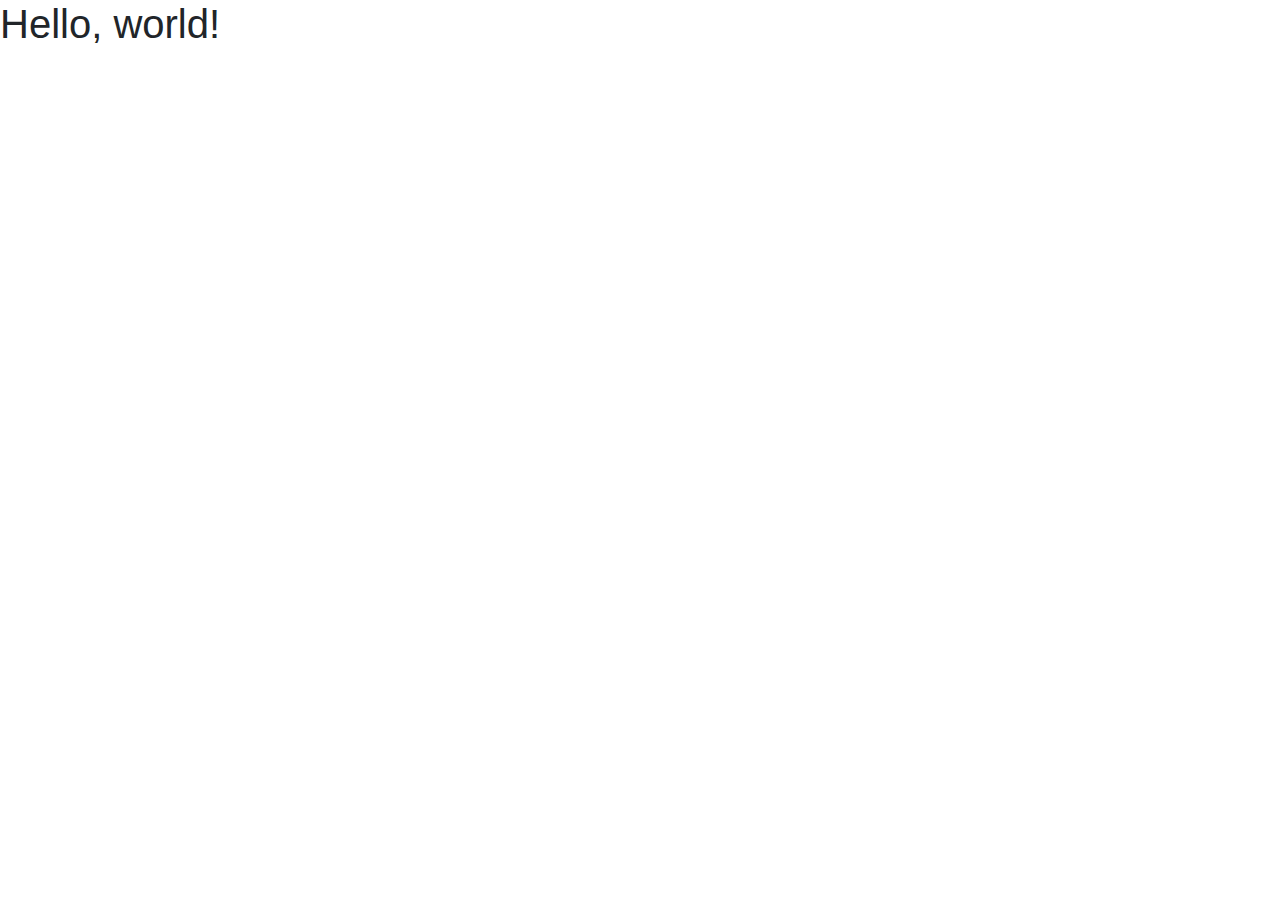
==== blog.html @ 0527869d "testing bootstrap integration" ====
<!doctype html>
<html lang="en">
  <head>
    <!-- Required meta tags -->
    <meta charset="utf-8">
    <meta name="viewport" content="width=device-width, initial-scale=1, shrink-to-fit=no">

    <!-- Bootstrap CSS -->
    <link rel="stylesheet" href="https://cdn.jsdelivr.net/npm/bootstrap@4.3.1/dist/css/bootstrap.min.css" integrity="sha384-ggOyR0iXCbMQv3Xipma34MD+dH/1fQ784/j6cY/iJTQUOhcWr7x9JvoRxT2MZw1T" crossorigin="anonymous">

    <title>Hello, world!</title>
  </head>
  <body>
    <h1>Hello, world!</h1>

    <!-- Optional JavaScript -->
    <!-- jQuery first, then Popper.js, then Bootstrap JS -->
    <script src="https://code.jquery.com/jquery-3.3.1.slim.min.js" integrity="sha384-q8i/X+965DzO0rT7abK41JStQIAqVgRVzpbzo5smXKp4YfRvH+8abtTE1Pi6jizo" crossorigin="anonymous"></script>
    <script src="https://cdn.jsdelivr.net/npm/popper.js@1.14.7/dist/umd/popper.min.js" integrity="sha384-UO2eT0CpHqdSJQ6hJty5KVphtPhzWj9WO1clHTMGa3JDZwrnQq4sF86dIHNDz0W1" crossorigin="anonymous"></script>
    <script src="https://cdn.jsdelivr.net/npm/bootstrap@4.3.1/dist/js/bootstrap.min.js" integrity="sha384-JjSmVgyd0p3pXB1rRibZUAYoIIy6OrQ6VrjIEaFf/nJGzIxFDsf4x0xIM+B07jRM" crossorigin="anonymous"></script>
  </body>
</html>
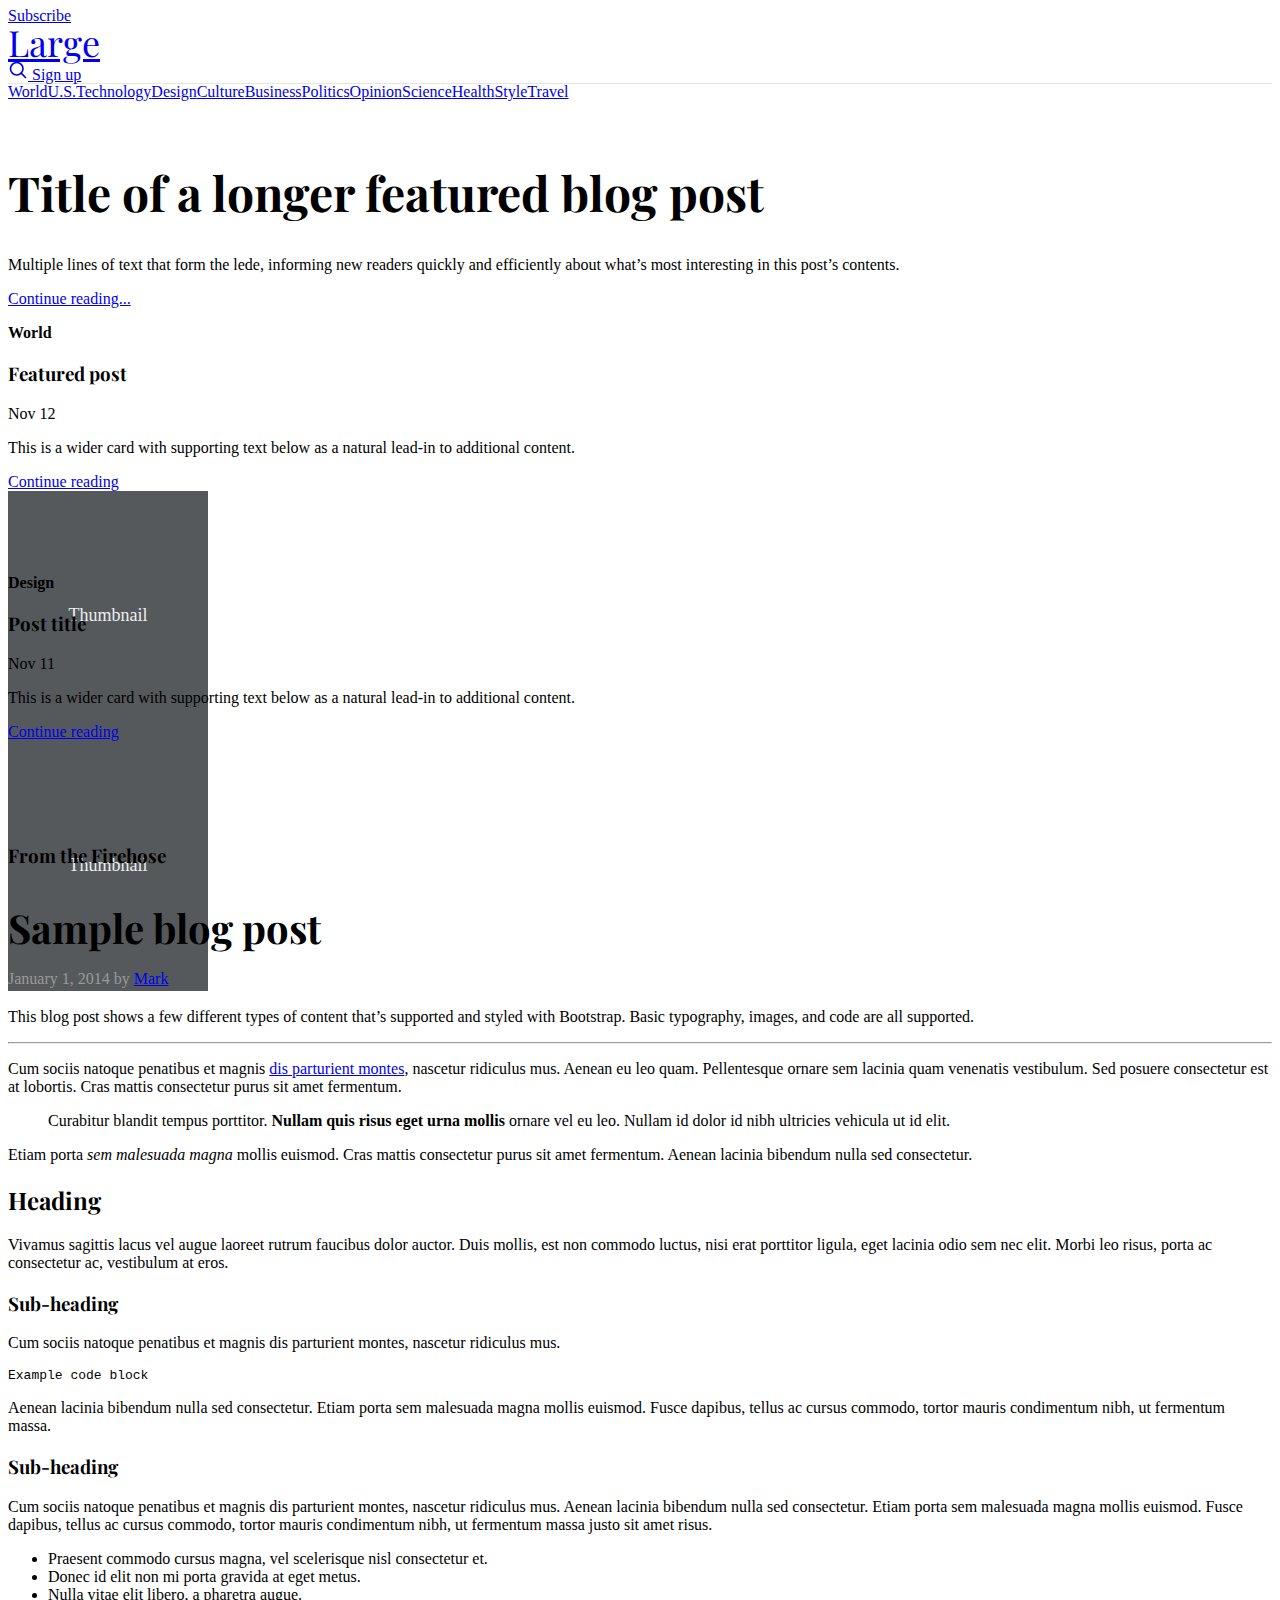
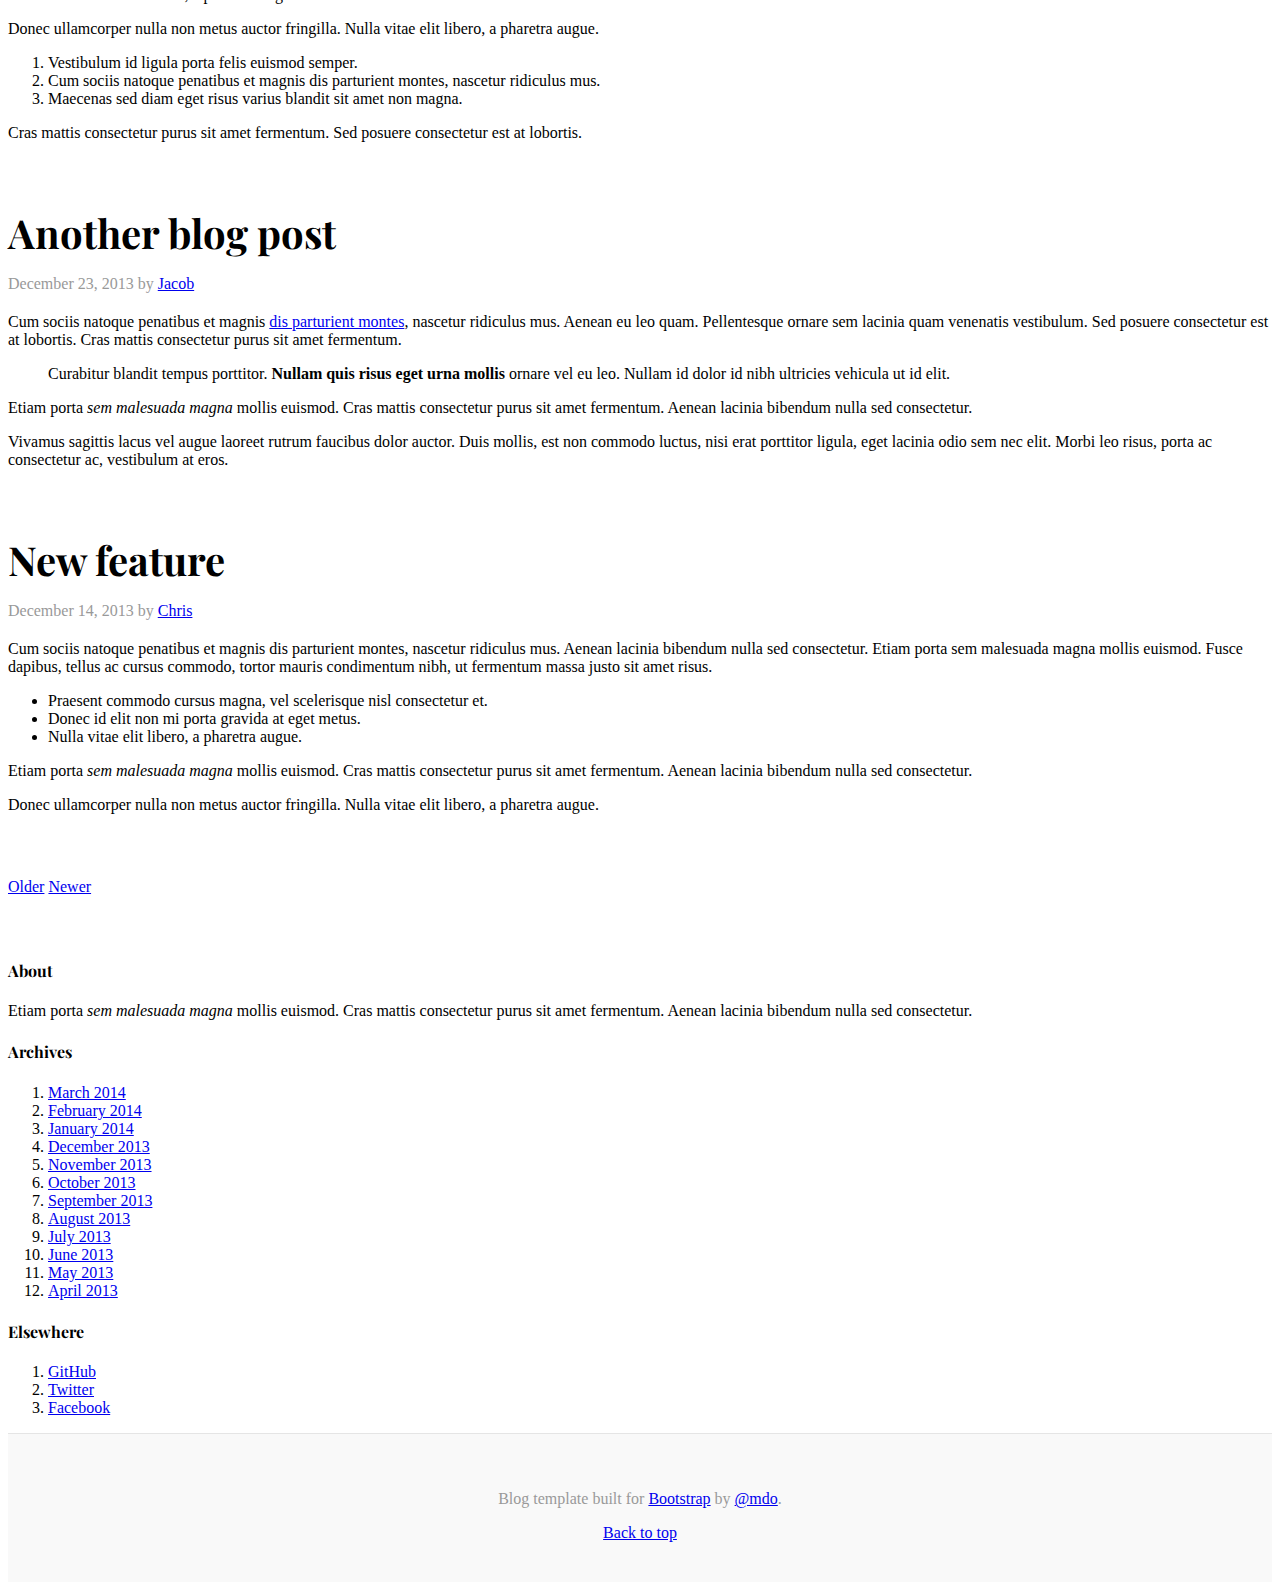
==== commit 0c5b6000: "trying a bootstrap demo page" ====
--- a/blog.html
+++ b/blog.html
@@ -1,22 +1,232 @@
 <!doctype html>
 <html lang="en">
   <head>
-    <!-- Required meta tags -->
     <meta charset="utf-8">
     <meta name="viewport" content="width=device-width, initial-scale=1, shrink-to-fit=no">
-
-    <!-- Bootstrap CSS -->
-    <link rel="stylesheet" href="https://cdn.jsdelivr.net/npm/bootstrap@4.3.1/dist/css/bootstrap.min.css" integrity="sha384-ggOyR0iXCbMQv3Xipma34MD+dH/1fQ784/j6cY/iJTQUOhcWr7x9JvoRxT2MZw1T" crossorigin="anonymous">
-
-    <title>Hello, world!</title>
+    <meta name="description" content="">
+    <meta name="author" content="Mark Otto, Jacob Thornton, and Bootstrap contributors">
+    <meta name="generator" content="Jekyll v3.8.5">
+    <title>Blog Template · Bootstrap</title>
+
+    <link rel="canonical" href="https://getbootstrap.com/docs/4.3/examples/blog/">
+
+    <!-- Bootstrap core CSS -->
+<link href="/docs/4.3/dist/css/bootstrap.min.css" rel="stylesheet" integrity="sha384-ggOyR0iXCbMQv3Xipma34MD+dH/1fQ784/j6cY/iJTQUOhcWr7x9JvoRxT2MZw1T" crossorigin="anonymous">
+
+
+    <style>
+      .bd-placeholder-img {
+        font-size: 1.125rem;
+        text-anchor: middle;
+        -webkit-user-select: none;
+        -moz-user-select: none;
+        -ms-user-select: none;
+        user-select: none;
+      }
+
+      @media (min-width: 768px) {
+        .bd-placeholder-img-lg {
+          font-size: 3.5rem;
+        }
+      }
+    </style>
+    <!-- Custom styles for this template -->
+    <link href="https://fonts.googleapis.com/css?family=Playfair+Display:700,900" rel="stylesheet">
+    <!-- Custom styles for this template -->
+    <link href="blog.css" rel="stylesheet">
   </head>
   <body>
-    <h1>Hello, world!</h1>
-
-    <!-- Optional JavaScript -->
-    <!-- jQuery first, then Popper.js, then Bootstrap JS -->
-    <script src="https://code.jquery.com/jquery-3.3.1.slim.min.js" integrity="sha384-q8i/X+965DzO0rT7abK41JStQIAqVgRVzpbzo5smXKp4YfRvH+8abtTE1Pi6jizo" crossorigin="anonymous"></script>
-    <script src="https://cdn.jsdelivr.net/npm/popper.js@1.14.7/dist/umd/popper.min.js" integrity="sha384-UO2eT0CpHqdSJQ6hJty5KVphtPhzWj9WO1clHTMGa3JDZwrnQq4sF86dIHNDz0W1" crossorigin="anonymous"></script>
-    <script src="https://cdn.jsdelivr.net/npm/bootstrap@4.3.1/dist/js/bootstrap.min.js" integrity="sha384-JjSmVgyd0p3pXB1rRibZUAYoIIy6OrQ6VrjIEaFf/nJGzIxFDsf4x0xIM+B07jRM" crossorigin="anonymous"></script>
-  </body>
-</html>+    <div class="container">
+  <header class="blog-header py-3">
+    <div class="row flex-nowrap justify-content-between align-items-center">
+      <div class="col-4 pt-1">
+        <a class="text-muted" href="#">Subscribe</a>
+      </div>
+      <div class="col-4 text-center">
+        <a class="blog-header-logo text-dark" href="#">Large</a>
+      </div>
+      <div class="col-4 d-flex justify-content-end align-items-center">
+        <a class="text-muted" href="#">
+          <svg xmlns="http://www.w3.org/2000/svg" width="20" height="20" fill="none" stroke="currentColor" stroke-linecap="round" stroke-linejoin="round" stroke-width="2" class="mx-3" role="img" viewBox="0 0 24 24" focusable="false"><title>Search</title><circle cx="10.5" cy="10.5" r="7.5"/><path d="M21 21l-5.2-5.2"/></svg>
+        </a>
+        <a class="btn btn-sm btn-outline-secondary" href="#">Sign up</a>
+      </div>
+    </div>
+  </header>
+
+  <div class="nav-scroller py-1 mb-2">
+    <nav class="nav d-flex justify-content-between">
+      <a class="p-2 text-muted" href="#">World</a>
+      <a class="p-2 text-muted" href="#">U.S.</a>
+      <a class="p-2 text-muted" href="#">Technology</a>
+      <a class="p-2 text-muted" href="#">Design</a>
+      <a class="p-2 text-muted" href="#">Culture</a>
+      <a class="p-2 text-muted" href="#">Business</a>
+      <a class="p-2 text-muted" href="#">Politics</a>
+      <a class="p-2 text-muted" href="#">Opinion</a>
+      <a class="p-2 text-muted" href="#">Science</a>
+      <a class="p-2 text-muted" href="#">Health</a>
+      <a class="p-2 text-muted" href="#">Style</a>
+      <a class="p-2 text-muted" href="#">Travel</a>
+    </nav>
+  </div>
+
+  <div class="jumbotron p-4 p-md-5 text-white rounded bg-dark">
+    <div class="col-md-6 px-0">
+      <h1 class="display-4 font-italic">Title of a longer featured blog post</h1>
+      <p class="lead my-3">Multiple lines of text that form the lede, informing new readers quickly and efficiently about what’s most interesting in this post’s contents.</p>
+      <p class="lead mb-0"><a href="#" class="text-white font-weight-bold">Continue reading...</a></p>
+    </div>
+  </div>
+
+  <div class="row mb-2">
+    <div class="col-md-6">
+      <div class="row no-gutters border rounded overflow-hidden flex-md-row mb-4 shadow-sm h-md-250 position-relative">
+        <div class="col p-4 d-flex flex-column position-static">
+          <strong class="d-inline-block mb-2 text-primary">World</strong>
+          <h3 class="mb-0">Featured post</h3>
+          <div class="mb-1 text-muted">Nov 12</div>
+          <p class="card-text mb-auto">This is a wider card with supporting text below as a natural lead-in to additional content.</p>
+          <a href="#" class="stretched-link">Continue reading</a>
+        </div>
+        <div class="col-auto d-none d-lg-block">
+          <svg class="bd-placeholder-img" width="200" height="250" xmlns="http://www.w3.org/2000/svg" preserveAspectRatio="xMidYMid slice" focusable="false" role="img" aria-label="Placeholder: Thumbnail"><title>Placeholder</title><rect width="100%" height="100%" fill="#55595c"/><text x="50%" y="50%" fill="#eceeef" dy=".3em">Thumbnail</text></svg>
+        </div>
+      </div>
+    </div>
+    <div class="col-md-6">
+      <div class="row no-gutters border rounded overflow-hidden flex-md-row mb-4 shadow-sm h-md-250 position-relative">
+        <div class="col p-4 d-flex flex-column position-static">
+          <strong class="d-inline-block mb-2 text-success">Design</strong>
+          <h3 class="mb-0">Post title</h3>
+          <div class="mb-1 text-muted">Nov 11</div>
+          <p class="mb-auto">This is a wider card with supporting text below as a natural lead-in to additional content.</p>
+          <a href="#" class="stretched-link">Continue reading</a>
+        </div>
+        <div class="col-auto d-none d-lg-block">
+          <svg class="bd-placeholder-img" width="200" height="250" xmlns="http://www.w3.org/2000/svg" preserveAspectRatio="xMidYMid slice" focusable="false" role="img" aria-label="Placeholder: Thumbnail"><title>Placeholder</title><rect width="100%" height="100%" fill="#55595c"/><text x="50%" y="50%" fill="#eceeef" dy=".3em">Thumbnail</text></svg>
+        </div>
+      </div>
+    </div>
+  </div>
+</div>
+
+<main role="main" class="container">
+  <div class="row">
+    <div class="col-md-8 blog-main">
+      <h3 class="pb-4 mb-4 font-italic border-bottom">
+        From the Firehose
+      </h3>
+
+      <div class="blog-post">
+        <h2 class="blog-post-title">Sample blog post</h2>
+        <p class="blog-post-meta">January 1, 2014 by <a href="#">Mark</a></p>
+
+        <p>This blog post shows a few different types of content that’s supported and styled with Bootstrap. Basic typography, images, and code are all supported.</p>
+        <hr>
+        <p>Cum sociis natoque penatibus et magnis <a href="#">dis parturient montes</a>, nascetur ridiculus mus. Aenean eu leo quam. Pellentesque ornare sem lacinia quam venenatis vestibulum. Sed posuere consectetur est at lobortis. Cras mattis consectetur purus sit amet fermentum.</p>
+        <blockquote>
+          <p>Curabitur blandit tempus porttitor. <strong>Nullam quis risus eget urna mollis</strong> ornare vel eu leo. Nullam id dolor id nibh ultricies vehicula ut id elit.</p>
+        </blockquote>
+        <p>Etiam porta <em>sem malesuada magna</em> mollis euismod. Cras mattis consectetur purus sit amet fermentum. Aenean lacinia bibendum nulla sed consectetur.</p>
+        <h2>Heading</h2>
+        <p>Vivamus sagittis lacus vel augue laoreet rutrum faucibus dolor auctor. Duis mollis, est non commodo luctus, nisi erat porttitor ligula, eget lacinia odio sem nec elit. Morbi leo risus, porta ac consectetur ac, vestibulum at eros.</p>
+        <h3>Sub-heading</h3>
+        <p>Cum sociis natoque penatibus et magnis dis parturient montes, nascetur ridiculus mus.</p>
+        <pre><code>Example code block</code></pre>
+        <p>Aenean lacinia bibendum nulla sed consectetur. Etiam porta sem malesuada magna mollis euismod. Fusce dapibus, tellus ac cursus commodo, tortor mauris condimentum nibh, ut fermentum massa.</p>
+        <h3>Sub-heading</h3>
+        <p>Cum sociis natoque penatibus et magnis dis parturient montes, nascetur ridiculus mus. Aenean lacinia bibendum nulla sed consectetur. Etiam porta sem malesuada magna mollis euismod. Fusce dapibus, tellus ac cursus commodo, tortor mauris condimentum nibh, ut fermentum massa justo sit amet risus.</p>
+        <ul>
+          <li>Praesent commodo cursus magna, vel scelerisque nisl consectetur et.</li>
+          <li>Donec id elit non mi porta gravida at eget metus.</li>
+          <li>Nulla vitae elit libero, a pharetra augue.</li>
+        </ul>
+        <p>Donec ullamcorper nulla non metus auctor fringilla. Nulla vitae elit libero, a pharetra augue.</p>
+        <ol>
+          <li>Vestibulum id ligula porta felis euismod semper.</li>
+          <li>Cum sociis natoque penatibus et magnis dis parturient montes, nascetur ridiculus mus.</li>
+          <li>Maecenas sed diam eget risus varius blandit sit amet non magna.</li>
+        </ol>
+        <p>Cras mattis consectetur purus sit amet fermentum. Sed posuere consectetur est at lobortis.</p>
+      </div><!-- /.blog-post -->
+
+      <div class="blog-post">
+        <h2 class="blog-post-title">Another blog post</h2>
+        <p class="blog-post-meta">December 23, 2013 by <a href="#">Jacob</a></p>
+
+        <p>Cum sociis natoque penatibus et magnis <a href="#">dis parturient montes</a>, nascetur ridiculus mus. Aenean eu leo quam. Pellentesque ornare sem lacinia quam venenatis vestibulum. Sed posuere consectetur est at lobortis. Cras mattis consectetur purus sit amet fermentum.</p>
+        <blockquote>
+          <p>Curabitur blandit tempus porttitor. <strong>Nullam quis risus eget urna mollis</strong> ornare vel eu leo. Nullam id dolor id nibh ultricies vehicula ut id elit.</p>
+        </blockquote>
+        <p>Etiam porta <em>sem malesuada magna</em> mollis euismod. Cras mattis consectetur purus sit amet fermentum. Aenean lacinia bibendum nulla sed consectetur.</p>
+        <p>Vivamus sagittis lacus vel augue laoreet rutrum faucibus dolor auctor. Duis mollis, est non commodo luctus, nisi erat porttitor ligula, eget lacinia odio sem nec elit. Morbi leo risus, porta ac consectetur ac, vestibulum at eros.</p>
+      </div><!-- /.blog-post -->
+
+      <div class="blog-post">
+        <h2 class="blog-post-title">New feature</h2>
+        <p class="blog-post-meta">December 14, 2013 by <a href="#">Chris</a></p>
+
+        <p>Cum sociis natoque penatibus et magnis dis parturient montes, nascetur ridiculus mus. Aenean lacinia bibendum nulla sed consectetur. Etiam porta sem malesuada magna mollis euismod. Fusce dapibus, tellus ac cursus commodo, tortor mauris condimentum nibh, ut fermentum massa justo sit amet risus.</p>
+        <ul>
+          <li>Praesent commodo cursus magna, vel scelerisque nisl consectetur et.</li>
+          <li>Donec id elit non mi porta gravida at eget metus.</li>
+          <li>Nulla vitae elit libero, a pharetra augue.</li>
+        </ul>
+        <p>Etiam porta <em>sem malesuada magna</em> mollis euismod. Cras mattis consectetur purus sit amet fermentum. Aenean lacinia bibendum nulla sed consectetur.</p>
+        <p>Donec ullamcorper nulla non metus auctor fringilla. Nulla vitae elit libero, a pharetra augue.</p>
+      </div><!-- /.blog-post -->
+
+      <nav class="blog-pagination">
+        <a class="btn btn-outline-primary" href="#">Older</a>
+        <a class="btn btn-outline-secondary disabled" href="#" tabindex="-1" aria-disabled="true">Newer</a>
+      </nav>
+
+    </div><!-- /.blog-main -->
+
+    <aside class="col-md-4 blog-sidebar">
+      <div class="p-4 mb-3 bg-light rounded">
+        <h4 class="font-italic">About</h4>
+        <p class="mb-0">Etiam porta <em>sem malesuada magna</em> mollis euismod. Cras mattis consectetur purus sit amet fermentum. Aenean lacinia bibendum nulla sed consectetur.</p>
+      </div>
+
+      <div class="p-4">
+        <h4 class="font-italic">Archives</h4>
+        <ol class="list-unstyled mb-0">
+          <li><a href="#">March 2014</a></li>
+          <li><a href="#">February 2014</a></li>
+          <li><a href="#">January 2014</a></li>
+          <li><a href="#">December 2013</a></li>
+          <li><a href="#">November 2013</a></li>
+          <li><a href="#">October 2013</a></li>
+          <li><a href="#">September 2013</a></li>
+          <li><a href="#">August 2013</a></li>
+          <li><a href="#">July 2013</a></li>
+          <li><a href="#">June 2013</a></li>
+          <li><a href="#">May 2013</a></li>
+          <li><a href="#">April 2013</a></li>
+        </ol>
+      </div>
+
+      <div class="p-4">
+        <h4 class="font-italic">Elsewhere</h4>
+        <ol class="list-unstyled">
+          <li><a href="#">GitHub</a></li>
+          <li><a href="#">Twitter</a></li>
+          <li><a href="#">Facebook</a></li>
+        </ol>
+      </div>
+    </aside><!-- /.blog-sidebar -->
+
+  </div><!-- /.row -->
+
+</main><!-- /.container -->
+
+<footer class="blog-footer">
+  <p>Blog template built for <a href="https://getbootstrap.com/">Bootstrap</a> by <a href="https://twitter.com/mdo">@mdo</a>.</p>
+  <p>
+    <a href="#">Back to top</a>
+  </p>
+</footer>
+</body>
+</html>
--- a/blog.css
+++ b/blog.css
@@ -0,0 +1,126 @@
+/* stylelint-disable selector-list-comma-newline-after */
+
+.blog-header {
+    line-height: 1;
+    border-bottom: 1px solid #e5e5e5;
+  }
+  
+  .blog-header-logo {
+    font-family: "Playfair Display", Georgia, "Times New Roman", serif;
+    font-size: 2.25rem;
+  }
+  
+  .blog-header-logo:hover {
+    text-decoration: none;
+  }
+  
+  h1, h2, h3, h4, h5, h6 {
+    font-family: "Playfair Display", Georgia, "Times New Roman", serif;
+  }
+  
+  .display-4 {
+    font-size: 2.5rem;
+  }
+  @media (min-width: 768px) {
+    .display-4 {
+      font-size: 3rem;
+    }
+  }
+  
+  .nav-scroller {
+    position: relative;
+    z-index: 2;
+    height: 2.75rem;
+    overflow-y: hidden;
+  }
+  
+  .nav-scroller .nav {
+    display: -ms-flexbox;
+    display: flex;
+    -ms-flex-wrap: nowrap;
+    flex-wrap: nowrap;
+    padding-bottom: 1rem;
+    margin-top: -1px;
+    overflow-x: auto;
+    text-align: center;
+    white-space: nowrap;
+    -webkit-overflow-scrolling: touch;
+  }
+  
+  .nav-scroller .nav-link {
+    padding-top: .75rem;
+    padding-bottom: .75rem;
+    font-size: .875rem;
+  }
+  
+  .card-img-right {
+    height: 100%;
+    border-radius: 0 3px 3px 0;
+  }
+  
+  .flex-auto {
+    -ms-flex: 0 0 auto;
+    flex: 0 0 auto;
+  }
+  
+  .h-250 { height: 250px; }
+  @media (min-width: 768px) {
+    .h-md-250 { height: 250px; }
+  }
+  
+  /*
+   * Blog name and description
+   */
+  .blog-title {
+    margin-bottom: 0;
+    font-size: 2rem;
+    font-weight: 400;
+  }
+  .blog-description {
+    font-size: 1.1rem;
+    color: #999;
+  }
+  
+  @media (min-width: 40em) {
+    .blog-title {
+      font-size: 3.5rem;
+    }
+  }
+  
+  /* Pagination */
+  .blog-pagination {
+    margin-bottom: 4rem;
+  }
+  .blog-pagination > .btn {
+    border-radius: 2rem;
+  }
+  
+  /*
+   * Blog posts
+   */
+  .blog-post {
+    margin-bottom: 4rem;
+  }
+  .blog-post-title {
+    margin-bottom: .25rem;
+    font-size: 2.5rem;
+  }
+  .blog-post-meta {
+    margin-bottom: 1.25rem;
+    color: #999;
+  }
+  
+  /*
+   * Footer
+   */
+  .blog-footer {
+    padding: 2.5rem 0;
+    color: #999;
+    text-align: center;
+    background-color: #f9f9f9;
+    border-top: .05rem solid #e5e5e5;
+  }
+  .blog-footer p:last-child {
+    margin-bottom: 0;
+  }
+  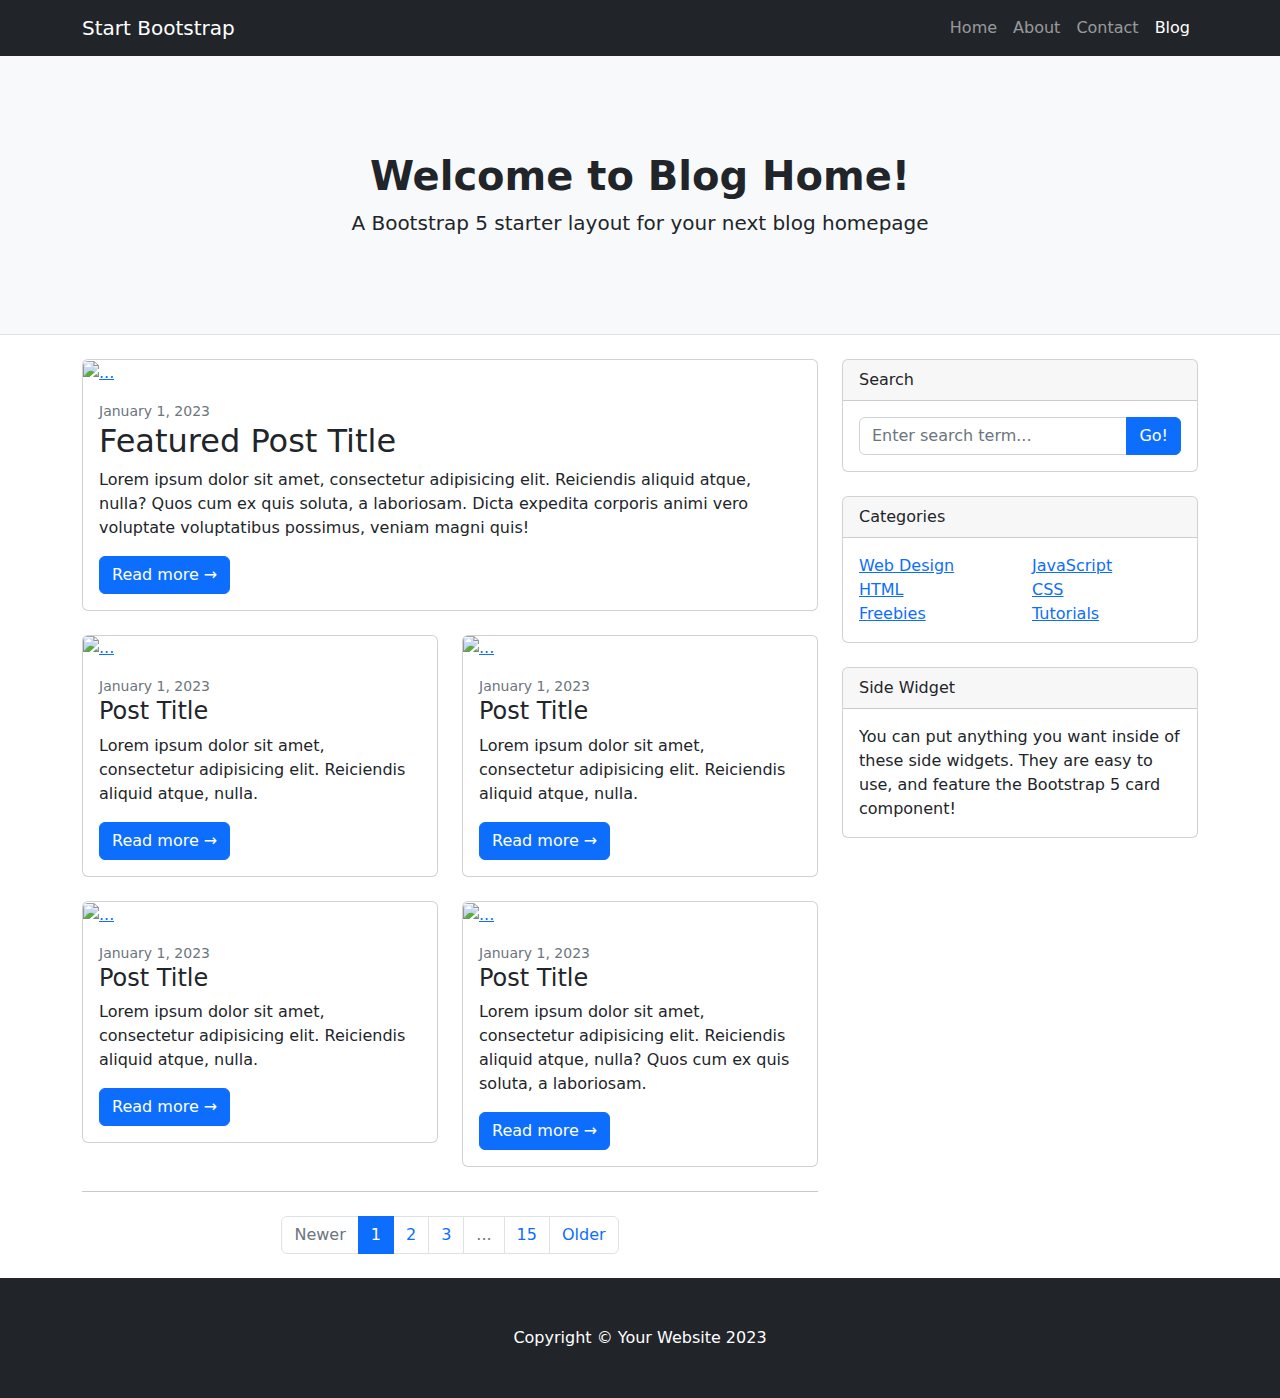
==== commit 49a92657: "added blog link and blog page" ====
--- a/blog.html
+++ b/blog.html
@@ -1,232 +1,166 @@
-<!doctype html>
+<!DOCTYPE html>
 <html lang="en">
-  <head>
-    <meta charset="utf-8">
-    <meta name="viewport" content="width=device-width, initial-scale=1, shrink-to-fit=no">
-    <meta name="description" content="">
-    <meta name="author" content="Mark Otto, Jacob Thornton, and Bootstrap contributors">
-    <meta name="generator" content="Jekyll v3.8.5">
-    <title>Blog Template · Bootstrap</title>
-
-    <link rel="canonical" href="https://getbootstrap.com/docs/4.3/examples/blog/">
-
-    <!-- Bootstrap core CSS -->
-<link href="/docs/4.3/dist/css/bootstrap.min.css" rel="stylesheet" integrity="sha384-ggOyR0iXCbMQv3Xipma34MD+dH/1fQ784/j6cY/iJTQUOhcWr7x9JvoRxT2MZw1T" crossorigin="anonymous">
-
-
-    <style>
-      .bd-placeholder-img {
-        font-size: 1.125rem;
-        text-anchor: middle;
-        -webkit-user-select: none;
-        -moz-user-select: none;
-        -ms-user-select: none;
-        user-select: none;
-      }
-
-      @media (min-width: 768px) {
-        .bd-placeholder-img-lg {
-          font-size: 3.5rem;
-        }
-      }
-    </style>
-    <!-- Custom styles for this template -->
-    <link href="https://fonts.googleapis.com/css?family=Playfair+Display:700,900" rel="stylesheet">
-    <!-- Custom styles for this template -->
-    <link href="blog.css" rel="stylesheet">
-  </head>
-  <body>
-    <div class="container">
-  <header class="blog-header py-3">
-    <div class="row flex-nowrap justify-content-between align-items-center">
-      <div class="col-4 pt-1">
-        <a class="text-muted" href="#">Subscribe</a>
-      </div>
-      <div class="col-4 text-center">
-        <a class="blog-header-logo text-dark" href="#">Large</a>
-      </div>
-      <div class="col-4 d-flex justify-content-end align-items-center">
-        <a class="text-muted" href="#">
-          <svg xmlns="http://www.w3.org/2000/svg" width="20" height="20" fill="none" stroke="currentColor" stroke-linecap="round" stroke-linejoin="round" stroke-width="2" class="mx-3" role="img" viewBox="0 0 24 24" focusable="false"><title>Search</title><circle cx="10.5" cy="10.5" r="7.5"/><path d="M21 21l-5.2-5.2"/></svg>
-        </a>
-        <a class="btn btn-sm btn-outline-secondary" href="#">Sign up</a>
-      </div>
-    </div>
-  </header>
-
-  <div class="nav-scroller py-1 mb-2">
-    <nav class="nav d-flex justify-content-between">
-      <a class="p-2 text-muted" href="#">World</a>
-      <a class="p-2 text-muted" href="#">U.S.</a>
-      <a class="p-2 text-muted" href="#">Technology</a>
-      <a class="p-2 text-muted" href="#">Design</a>
-      <a class="p-2 text-muted" href="#">Culture</a>
-      <a class="p-2 text-muted" href="#">Business</a>
-      <a class="p-2 text-muted" href="#">Politics</a>
-      <a class="p-2 text-muted" href="#">Opinion</a>
-      <a class="p-2 text-muted" href="#">Science</a>
-      <a class="p-2 text-muted" href="#">Health</a>
-      <a class="p-2 text-muted" href="#">Style</a>
-      <a class="p-2 text-muted" href="#">Travel</a>
-    </nav>
-  </div>
-
-  <div class="jumbotron p-4 p-md-5 text-white rounded bg-dark">
-    <div class="col-md-6 px-0">
-      <h1 class="display-4 font-italic">Title of a longer featured blog post</h1>
-      <p class="lead my-3">Multiple lines of text that form the lede, informing new readers quickly and efficiently about what’s most interesting in this post’s contents.</p>
-      <p class="lead mb-0"><a href="#" class="text-white font-weight-bold">Continue reading...</a></p>
-    </div>
-  </div>
-
-  <div class="row mb-2">
-    <div class="col-md-6">
-      <div class="row no-gutters border rounded overflow-hidden flex-md-row mb-4 shadow-sm h-md-250 position-relative">
-        <div class="col p-4 d-flex flex-column position-static">
-          <strong class="d-inline-block mb-2 text-primary">World</strong>
-          <h3 class="mb-0">Featured post</h3>
-          <div class="mb-1 text-muted">Nov 12</div>
-          <p class="card-text mb-auto">This is a wider card with supporting text below as a natural lead-in to additional content.</p>
-          <a href="#" class="stretched-link">Continue reading</a>
+    <head>
+        <meta charset="utf-8" />
+        <meta name="viewport" content="width=device-width, initial-scale=1, shrink-to-fit=no" />
+        <meta name="description" content="" />
+        <meta name="author" content="" />
+        <title>Blog Home - Start Bootstrap Template</title>
+        <!-- Favicon-->
+        <link rel="icon" type="image/x-icon" href="assets/favicon.ico" />
+        <!-- Core theme CSS (includes Bootstrap)-->
+        <link href="css/styles.css" rel="stylesheet" />
+    </head>
+    <body>
+        <!-- Responsive navbar-->
+        <nav class="navbar navbar-expand-lg navbar-dark bg-dark">
+            <div class="container">
+                <a class="navbar-brand" href="#!">Start Bootstrap</a>
+                <button class="navbar-toggler" type="button" data-bs-toggle="collapse" data-bs-target="#navbarSupportedContent" aria-controls="navbarSupportedContent" aria-expanded="false" aria-label="Toggle navigation"><span class="navbar-toggler-icon"></span></button>
+                <div class="collapse navbar-collapse" id="navbarSupportedContent">
+                    <ul class="navbar-nav ms-auto mb-2 mb-lg-0">
+                        <li class="nav-item"><a class="nav-link" href="#">Home</a></li>
+                        <li class="nav-item"><a class="nav-link" href="#!">About</a></li>
+                        <li class="nav-item"><a class="nav-link" href="#!">Contact</a></li>
+                        <li class="nav-item"><a class="nav-link active" aria-current="page" href="#">Blog</a></li>
+                    </ul>
+                </div>
+            </div>
+        </nav>
+        <!-- Page header with logo and tagline-->
+        <header class="py-5 bg-light border-bottom mb-4">
+            <div class="container">
+                <div class="text-center my-5">
+                    <h1 class="fw-bolder">Welcome to Blog Home!</h1>
+                    <p class="lead mb-0">A Bootstrap 5 starter layout for your next blog homepage</p>
+                </div>
+            </div>
+        </header>
+        <!-- Page content-->
+        <div class="container">
+            <div class="row">
+                <!-- Blog entries-->
+                <div class="col-lg-8">
+                    <!-- Featured blog post-->
+                    <div class="card mb-4">
+                        <a href="#!"><img class="card-img-top" src="https://dummyimage.com/850x350/dee2e6/6c757d.jpg" alt="..." /></a>
+                        <div class="card-body">
+                            <div class="small text-muted">January 1, 2023</div>
+                            <h2 class="card-title">Featured Post Title</h2>
+                            <p class="card-text">Lorem ipsum dolor sit amet, consectetur adipisicing elit. Reiciendis aliquid atque, nulla? Quos cum ex quis soluta, a laboriosam. Dicta expedita corporis animi vero voluptate voluptatibus possimus, veniam magni quis!</p>
+                            <a class="btn btn-primary" href="#!">Read more →</a>
+                        </div>
+                    </div>
+                    <!-- Nested row for non-featured blog posts-->
+                    <div class="row">
+                        <div class="col-lg-6">
+                            <!-- Blog post-->
+                            <div class="card mb-4">
+                                <a href="#!"><img class="card-img-top" src="https://dummyimage.com/700x350/dee2e6/6c757d.jpg" alt="..." /></a>
+                                <div class="card-body">
+                                    <div class="small text-muted">January 1, 2023</div>
+                                    <h2 class="card-title h4">Post Title</h2>
+                                    <p class="card-text">Lorem ipsum dolor sit amet, consectetur adipisicing elit. Reiciendis aliquid atque, nulla.</p>
+                                    <a class="btn btn-primary" href="#!">Read more →</a>
+                                </div>
+                            </div>
+                            <!-- Blog post-->
+                            <div class="card mb-4">
+                                <a href="#!"><img class="card-img-top" src="https://dummyimage.com/700x350/dee2e6/6c757d.jpg" alt="..." /></a>
+                                <div class="card-body">
+                                    <div class="small text-muted">January 1, 2023</div>
+                                    <h2 class="card-title h4">Post Title</h2>
+                                    <p class="card-text">Lorem ipsum dolor sit amet, consectetur adipisicing elit. Reiciendis aliquid atque, nulla.</p>
+                                    <a class="btn btn-primary" href="#!">Read more →</a>
+                                </div>
+                            </div>
+                        </div>
+                        <div class="col-lg-6">
+                            <!-- Blog post-->
+                            <div class="card mb-4">
+                                <a href="#!"><img class="card-img-top" src="https://dummyimage.com/700x350/dee2e6/6c757d.jpg" alt="..." /></a>
+                                <div class="card-body">
+                                    <div class="small text-muted">January 1, 2023</div>
+                                    <h2 class="card-title h4">Post Title</h2>
+                                    <p class="card-text">Lorem ipsum dolor sit amet, consectetur adipisicing elit. Reiciendis aliquid atque, nulla.</p>
+                                    <a class="btn btn-primary" href="#!">Read more →</a>
+                                </div>
+                            </div>
+                            <!-- Blog post-->
+                            <div class="card mb-4">
+                                <a href="#!"><img class="card-img-top" src="https://dummyimage.com/700x350/dee2e6/6c757d.jpg" alt="..." /></a>
+                                <div class="card-body">
+                                    <div class="small text-muted">January 1, 2023</div>
+                                    <h2 class="card-title h4">Post Title</h2>
+                                    <p class="card-text">Lorem ipsum dolor sit amet, consectetur adipisicing elit. Reiciendis aliquid atque, nulla? Quos cum ex quis soluta, a laboriosam.</p>
+                                    <a class="btn btn-primary" href="#!">Read more →</a>
+                                </div>
+                            </div>
+                        </div>
+                    </div>
+                    <!-- Pagination-->
+                    <nav aria-label="Pagination">
+                        <hr class="my-0" />
+                        <ul class="pagination justify-content-center my-4">
+                            <li class="page-item disabled"><a class="page-link" href="#" tabindex="-1" aria-disabled="true">Newer</a></li>
+                            <li class="page-item active" aria-current="page"><a class="page-link" href="#!">1</a></li>
+                            <li class="page-item"><a class="page-link" href="#!">2</a></li>
+                            <li class="page-item"><a class="page-link" href="#!">3</a></li>
+                            <li class="page-item disabled"><a class="page-link" href="#!">...</a></li>
+                            <li class="page-item"><a class="page-link" href="#!">15</a></li>
+                            <li class="page-item"><a class="page-link" href="#!">Older</a></li>
+                        </ul>
+                    </nav>
+                </div>
+                <!-- Side widgets-->
+                <div class="col-lg-4">
+                    <!-- Search widget-->
+                    <div class="card mb-4">
+                        <div class="card-header">Search</div>
+                        <div class="card-body">
+                            <div class="input-group">
+                                <input class="form-control" type="text" placeholder="Enter search term..." aria-label="Enter search term..." aria-describedby="button-search" />
+                                <button class="btn btn-primary" id="button-search" type="button">Go!</button>
+                            </div>
+                        </div>
+                    </div>
+                    <!-- Categories widget-->
+                    <div class="card mb-4">
+                        <div class="card-header">Categories</div>
+                        <div class="card-body">
+                            <div class="row">
+                                <div class="col-sm-6">
+                                    <ul class="list-unstyled mb-0">
+                                        <li><a href="#!">Web Design</a></li>
+                                        <li><a href="#!">HTML</a></li>
+                                        <li><a href="#!">Freebies</a></li>
+                                    </ul>
+                                </div>
+                                <div class="col-sm-6">
+                                    <ul class="list-unstyled mb-0">
+                                        <li><a href="#!">JavaScript</a></li>
+                                        <li><a href="#!">CSS</a></li>
+                                        <li><a href="#!">Tutorials</a></li>
+                                    </ul>
+                                </div>
+                            </div>
+                        </div>
+                    </div>
+                    <!-- Side widget-->
+                    <div class="card mb-4">
+                        <div class="card-header">Side Widget</div>
+                        <div class="card-body">You can put anything you want inside of these side widgets. They are easy to use, and feature the Bootstrap 5 card component!</div>
+                    </div>
+                </div>
+            </div>
         </div>
-        <div class="col-auto d-none d-lg-block">
-          <svg class="bd-placeholder-img" width="200" height="250" xmlns="http://www.w3.org/2000/svg" preserveAspectRatio="xMidYMid slice" focusable="false" role="img" aria-label="Placeholder: Thumbnail"><title>Placeholder</title><rect width="100%" height="100%" fill="#55595c"/><text x="50%" y="50%" fill="#eceeef" dy=".3em">Thumbnail</text></svg>
-        </div>
-      </div>
-    </div>
-    <div class="col-md-6">
-      <div class="row no-gutters border rounded overflow-hidden flex-md-row mb-4 shadow-sm h-md-250 position-relative">
-        <div class="col p-4 d-flex flex-column position-static">
-          <strong class="d-inline-block mb-2 text-success">Design</strong>
-          <h3 class="mb-0">Post title</h3>
-          <div class="mb-1 text-muted">Nov 11</div>
-          <p class="mb-auto">This is a wider card with supporting text below as a natural lead-in to additional content.</p>
-          <a href="#" class="stretched-link">Continue reading</a>
-        </div>
-        <div class="col-auto d-none d-lg-block">
-          <svg class="bd-placeholder-img" width="200" height="250" xmlns="http://www.w3.org/2000/svg" preserveAspectRatio="xMidYMid slice" focusable="false" role="img" aria-label="Placeholder: Thumbnail"><title>Placeholder</title><rect width="100%" height="100%" fill="#55595c"/><text x="50%" y="50%" fill="#eceeef" dy=".3em">Thumbnail</text></svg>
-        </div>
-      </div>
-    </div>
-  </div>
-</div>
-
-<main role="main" class="container">
-  <div class="row">
-    <div class="col-md-8 blog-main">
-      <h3 class="pb-4 mb-4 font-italic border-bottom">
-        From the Firehose
-      </h3>
-
-      <div class="blog-post">
-        <h2 class="blog-post-title">Sample blog post</h2>
-        <p class="blog-post-meta">January 1, 2014 by <a href="#">Mark</a></p>
-
-        <p>This blog post shows a few different types of content that’s supported and styled with Bootstrap. Basic typography, images, and code are all supported.</p>
-        <hr>
-        <p>Cum sociis natoque penatibus et magnis <a href="#">dis parturient montes</a>, nascetur ridiculus mus. Aenean eu leo quam. Pellentesque ornare sem lacinia quam venenatis vestibulum. Sed posuere consectetur est at lobortis. Cras mattis consectetur purus sit amet fermentum.</p>
-        <blockquote>
-          <p>Curabitur blandit tempus porttitor. <strong>Nullam quis risus eget urna mollis</strong> ornare vel eu leo. Nullam id dolor id nibh ultricies vehicula ut id elit.</p>
-        </blockquote>
-        <p>Etiam porta <em>sem malesuada magna</em> mollis euismod. Cras mattis consectetur purus sit amet fermentum. Aenean lacinia bibendum nulla sed consectetur.</p>
-        <h2>Heading</h2>
-        <p>Vivamus sagittis lacus vel augue laoreet rutrum faucibus dolor auctor. Duis mollis, est non commodo luctus, nisi erat porttitor ligula, eget lacinia odio sem nec elit. Morbi leo risus, porta ac consectetur ac, vestibulum at eros.</p>
-        <h3>Sub-heading</h3>
-        <p>Cum sociis natoque penatibus et magnis dis parturient montes, nascetur ridiculus mus.</p>
-        <pre><code>Example code block</code></pre>
-        <p>Aenean lacinia bibendum nulla sed consectetur. Etiam porta sem malesuada magna mollis euismod. Fusce dapibus, tellus ac cursus commodo, tortor mauris condimentum nibh, ut fermentum massa.</p>
-        <h3>Sub-heading</h3>
-        <p>Cum sociis natoque penatibus et magnis dis parturient montes, nascetur ridiculus mus. Aenean lacinia bibendum nulla sed consectetur. Etiam porta sem malesuada magna mollis euismod. Fusce dapibus, tellus ac cursus commodo, tortor mauris condimentum nibh, ut fermentum massa justo sit amet risus.</p>
-        <ul>
-          <li>Praesent commodo cursus magna, vel scelerisque nisl consectetur et.</li>
-          <li>Donec id elit non mi porta gravida at eget metus.</li>
-          <li>Nulla vitae elit libero, a pharetra augue.</li>
-        </ul>
-        <p>Donec ullamcorper nulla non metus auctor fringilla. Nulla vitae elit libero, a pharetra augue.</p>
-        <ol>
-          <li>Vestibulum id ligula porta felis euismod semper.</li>
-          <li>Cum sociis natoque penatibus et magnis dis parturient montes, nascetur ridiculus mus.</li>
-          <li>Maecenas sed diam eget risus varius blandit sit amet non magna.</li>
-        </ol>
-        <p>Cras mattis consectetur purus sit amet fermentum. Sed posuere consectetur est at lobortis.</p>
-      </div><!-- /.blog-post -->
-
-      <div class="blog-post">
-        <h2 class="blog-post-title">Another blog post</h2>
-        <p class="blog-post-meta">December 23, 2013 by <a href="#">Jacob</a></p>
-
-        <p>Cum sociis natoque penatibus et magnis <a href="#">dis parturient montes</a>, nascetur ridiculus mus. Aenean eu leo quam. Pellentesque ornare sem lacinia quam venenatis vestibulum. Sed posuere consectetur est at lobortis. Cras mattis consectetur purus sit amet fermentum.</p>
-        <blockquote>
-          <p>Curabitur blandit tempus porttitor. <strong>Nullam quis risus eget urna mollis</strong> ornare vel eu leo. Nullam id dolor id nibh ultricies vehicula ut id elit.</p>
-        </blockquote>
-        <p>Etiam porta <em>sem malesuada magna</em> mollis euismod. Cras mattis consectetur purus sit amet fermentum. Aenean lacinia bibendum nulla sed consectetur.</p>
-        <p>Vivamus sagittis lacus vel augue laoreet rutrum faucibus dolor auctor. Duis mollis, est non commodo luctus, nisi erat porttitor ligula, eget lacinia odio sem nec elit. Morbi leo risus, porta ac consectetur ac, vestibulum at eros.</p>
-      </div><!-- /.blog-post -->
-
-      <div class="blog-post">
-        <h2 class="blog-post-title">New feature</h2>
-        <p class="blog-post-meta">December 14, 2013 by <a href="#">Chris</a></p>
-
-        <p>Cum sociis natoque penatibus et magnis dis parturient montes, nascetur ridiculus mus. Aenean lacinia bibendum nulla sed consectetur. Etiam porta sem malesuada magna mollis euismod. Fusce dapibus, tellus ac cursus commodo, tortor mauris condimentum nibh, ut fermentum massa justo sit amet risus.</p>
-        <ul>
-          <li>Praesent commodo cursus magna, vel scelerisque nisl consectetur et.</li>
-          <li>Donec id elit non mi porta gravida at eget metus.</li>
-          <li>Nulla vitae elit libero, a pharetra augue.</li>
-        </ul>
-        <p>Etiam porta <em>sem malesuada magna</em> mollis euismod. Cras mattis consectetur purus sit amet fermentum. Aenean lacinia bibendum nulla sed consectetur.</p>
-        <p>Donec ullamcorper nulla non metus auctor fringilla. Nulla vitae elit libero, a pharetra augue.</p>
-      </div><!-- /.blog-post -->
-
-      <nav class="blog-pagination">
-        <a class="btn btn-outline-primary" href="#">Older</a>
-        <a class="btn btn-outline-secondary disabled" href="#" tabindex="-1" aria-disabled="true">Newer</a>
-      </nav>
-
-    </div><!-- /.blog-main -->
-
-    <aside class="col-md-4 blog-sidebar">
-      <div class="p-4 mb-3 bg-light rounded">
-        <h4 class="font-italic">About</h4>
-        <p class="mb-0">Etiam porta <em>sem malesuada magna</em> mollis euismod. Cras mattis consectetur purus sit amet fermentum. Aenean lacinia bibendum nulla sed consectetur.</p>
-      </div>
-
-      <div class="p-4">
-        <h4 class="font-italic">Archives</h4>
-        <ol class="list-unstyled mb-0">
-          <li><a href="#">March 2014</a></li>
-          <li><a href="#">February 2014</a></li>
-          <li><a href="#">January 2014</a></li>
-          <li><a href="#">December 2013</a></li>
-          <li><a href="#">November 2013</a></li>
-          <li><a href="#">October 2013</a></li>
-          <li><a href="#">September 2013</a></li>
-          <li><a href="#">August 2013</a></li>
-          <li><a href="#">July 2013</a></li>
-          <li><a href="#">June 2013</a></li>
-          <li><a href="#">May 2013</a></li>
-          <li><a href="#">April 2013</a></li>
-        </ol>
-      </div>
-
-      <div class="p-4">
-        <h4 class="font-italic">Elsewhere</h4>
-        <ol class="list-unstyled">
-          <li><a href="#">GitHub</a></li>
-          <li><a href="#">Twitter</a></li>
-          <li><a href="#">Facebook</a></li>
-        </ol>
-      </div>
-    </aside><!-- /.blog-sidebar -->
-
-  </div><!-- /.row -->
-
-</main><!-- /.container -->
-
-<footer class="blog-footer">
-  <p>Blog template built for <a href="https://getbootstrap.com/">Bootstrap</a> by <a href="https://twitter.com/mdo">@mdo</a>.</p>
-  <p>
-    <a href="#">Back to top</a>
-  </p>
-</footer>
-</body>
+        <!-- Footer-->
+        <footer class="py-5 bg-dark">
+            <div class="container"><p class="m-0 text-center text-white">Copyright &copy; Your Website 2023</p></div>
+        </footer>
+        <!-- Bootstrap core JS-->
+        <script src="https://cdn.jsdelivr.net/npm/bootstrap@5.2.3/dist/js/bootstrap.bundle.min.js"></script>
+        <!-- Core theme JS-->
+        <script src="js/scripts.js"></script>
+    </body>
 </html>
